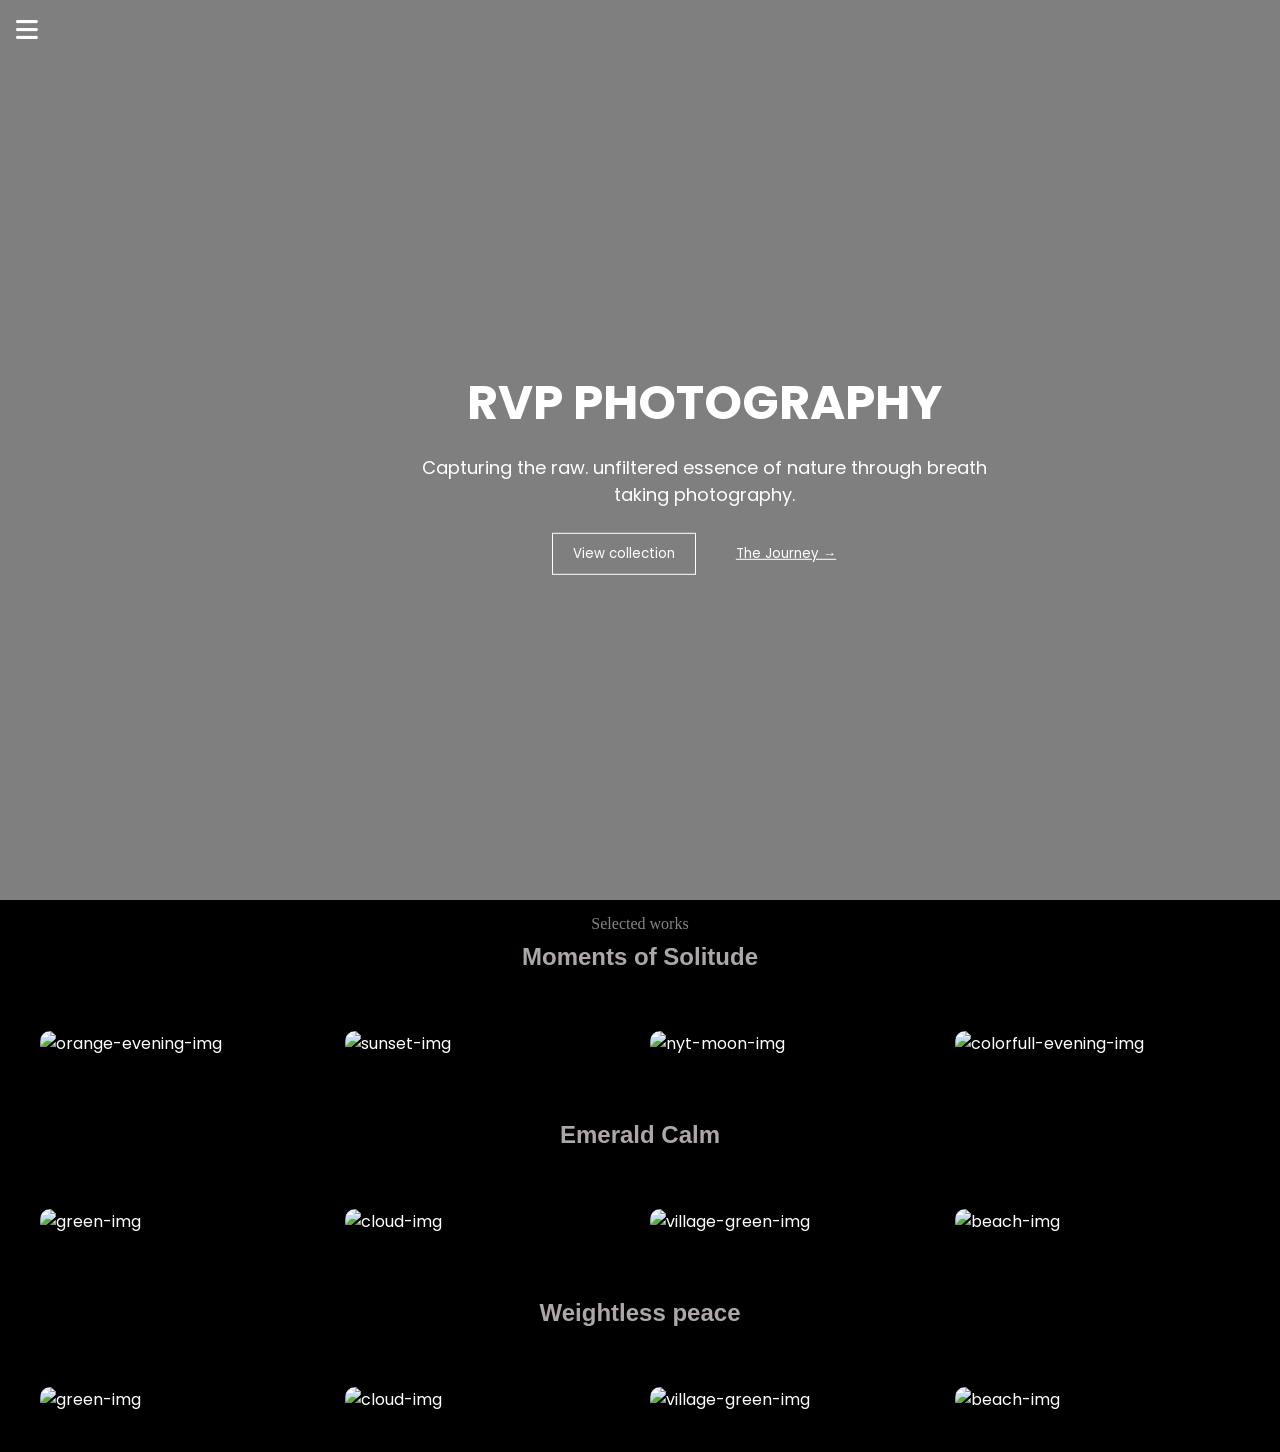
==== photogrphy.html @ ff868e79 "first commit" ====
<!DOCTYPE html>
<html lang="en">
<head>
    <meta charset="UTF-8">
    <meta name="viewport" content="width=device-width, initial-scale=1.0">
    <title>Photos lab</title>
    <link rel="stylesheet" href="photography.css">
    <link rel="preconnect" href="https://fonts.googleapis.com" />
    <link rel="preconnect" href="https://fonts.gstatic.com" crossorigin />
    <link
      href="https://fonts.googleapis.com/css2?family=Poppins&display=swap"
      rel="stylesheet"
    />
    <link
      rel="stylesheet"
      href="https://cdnjs.cloudflare.com/ajax/libs/font-awesome/6.4.0/css/all.min.css"
    />
</head>
<body>
    <div class="home">
        <div class="home-txt">
            <!-- <p class="fav">THE SILENT WILDERNESS</p> -->
            <h1>RVP PHOTOGRAPHY</h1>
            <P>Capturing the raw. unfiltered essence of nature through breath taking photography.</P>
            <div class="home-btns">
                <button class="btn primary">View collection</button>
                <button class="btn secondary">The Journey →</button>
            </div>
        </div>
        <div class="main_box">
            <input type="checkbox" id="check" />
            <div class="btn_one">
                <label for="check" style="color: white">
                    <i class="fa-solid fa-bars"></i>
                </label>
            </div>
            <div class="sidebar_menu">
                <div class="logo">
                    <a href="#">RVP Studio</a>
                </div>

                <div class="btn_two">
                    <label for="check" style="color: grey">
                        <i class="fa-solid fa-xmark"></i>
                    </label>
                </div>

                <div class="menu">
                    <ul>
                        <li>
                            <i class="fa-solid fa-house"></i>
                            <a href="#">Home</a>
                        </li>
                        <li>
                            <i class="fa-solid fa-image"></i>
                            <a href="#">Gallery</a>
                        </li>
                        <li>
                            <i class="fa-solid fa-photo-film"></i>
                            <a href="#">Exhibits</a>
                        </li>
                        <li>
                            <i class="fa-solid fa-phone"></i>
                            <a href="#">Contact</a>
                        </li>
                        <li>
                            <i class="fa-regular fa-comments"></i>
                            <a href="#">Feedback</a>
                        </li>
                    </ul>
                </div>

                <div class="social_media">
                    <ul>
                    <a href="#"><i class="fa-brands fa-facebook"></i></i></a>
                    <a href="#"><i class="fa-brands fa-twitter"></i></a>
                    <a href="#"><i class="fa-brands fa-instagram"></i></i></a>
                    <a href="#"><i class="fa-brands fa-youtube"></i></a>
                    </ul>
                </div>
            </div>
        </div>
    </div>
    <div class="mid-txt">
        <p>Selected works</p>
        <h2>Moments of Solitude</h2>
    </div>
    <div class="gallery">
        <img src="main1.jpeg" alt="orange-evening-img">
        <img src="main.jpeg" alt="sunset-img">
        <img src="night.jpeg" alt="nyt-moon-img">
        <img src="evenings.jpeg" alt="colorfull-evening-img">
    </div>
    <div class="mid-txt">
        <h2>Emerald Calm</h2>
    </div>
    <div class="gallery">
        <img src="main2.jpeg" alt="green-img">
        <img src="flowers.jpeg" alt="cloud-img">
        <img src="villege.jpeg" alt="village-green-img">
        <img src="forest.jpeg" alt="beach-img">
    </div>
    <div class="mid-txt">
        <h2>Weightless peace</h2>
    </div>
    <div class="gallery">
        <img src="water4.jpeg" alt="green-img">
        <img src="water 1.jpeg" alt="cloud-img">
        <img src="water2.jpeg" alt="village-green-img">
        <img src="water3.jpeg" alt="beach-img">
    </div>
</body>
</html>
---- photography.css ----
* {
    margin: 0;
    padding: 0;
    font-family: 'Poppins', sans-serif;
}
.main_box {
    background-color: #0f1e24;
    /* height: 100vh; */
    /* background-size: center/cover; */
}
.btn_one i {
    color: white;
    font-size: 25px;
    font-weight: 700;
    position: absolute;
    left: 16px;
    line-height: 60px;
    cursor: pointer;
}
.sidebar_menu {
    position: fixed;
    left: -300px;
    height: 100vh;
    width: 250px;
    background-color: rgb(255, 255, 255, 0.1);
    box-shadow: 0 0 6px rgb(255, 255, 255, 0.5);
    transition: linear 0.3s;
}
.sidebar_menu .logo {
    position: absolute;
    width: 100%;
    height: 60px;
    line-height: 60px;
    box-shadow: 0 0 4px rgb(255, 255, 255, 0.5);
}
.sidebar_menu .logo a {
    position: absolute;
    left: 50px;
    color: white;
    text-decoration: none;
    font-size: 20px;
    font-weight: 500;
}
.sidebar_menu .btn_two i {
    color: gray;
    font-size: 20px;
    line-height: 40px;
    position: absolute;
    left: 220px;
    cursor: pointer;
    /* opacity: 0; */
}
.sidebar_menu .menu {
    position: absolute;
    width: 100%;
    top: 80px;
}
.sidebar_menu .menu li {
    margin-top: 6px;
    padding: 10px 20px;
}
.sidebar_menu .menu a, i {
    color: white;
    text-decoration: none;
    font-size: 20px;
}
.sidebar_menu .menu i {
    padding-right: 8px;
}
.sidebar_menu .social_media {
    color: white;
    opacity: 0.5;
    position: absolute;
    left: 25%;
    bottom: 20px;
}
.sidebar_menu .social_media i {
    color: white;
    opacity: 0.8;
    padding: 0 5px;
}

#check {
    display: none;
}
.sidebar_menu .menu li:hover {
    /* font-size: 30px; */
    box-shadow: 0 2px 4px rgb(255, 255, 255, 0.5);
    /* transition: cubic-bezier( 0.1, 0.1, 0.1, 1) 0.3s; */
    transition: ease-in 0.3s;
}
.btn_one i:hover {
    font-size: 30px;
    transition: ease-in 0.3s;
}
.btn_two i:hover {
    font-size: 27px;
    transition: ease-in 0.3s;
}
.sidebar_menu .social_media i:hover {
    opacity: 1;
    transform: scale(1.2);
    color: rgb(232, 230, 230);
}
#check:checked ~ .sidebar_menu {
    left: 0;
}
#check:checked ~ .sidebar_menu .btn_two i {
    opacity: 1;
}
#check:checked ~ .btn_one i {
    opacity: 0;
}
.home {
    height: 100vh;
    background: url(sunset1.jpeg) center/cover no-repeat;
    position: relative;
}
.home::before {
    content: "";
    position: absolute;
    inset: 0;
    background: rgba(0, 0, 0, 0.5);
}

/* CENTER CONTENT */
.home-txt {
    position: absolute;
    top: 50%;
    left: 55%; /* shifted because sidebar exists */
    transform: translate(-50%, -40%);
    text-align: center;
    color: white;
    max-width: 600px;
}

/* TEXT */
.home-txt h1 {
    font-size: 48px;
    margin-bottom: 15px;
}

.home-txt p {
    font-size: 18px;
    margin-bottom: 25px;
}

/* BUTTONS */
.home-btns {
    display: flex;
    gap: 20px;
    justify-content: center;
}

.btn {
    padding: 10px 20px;
    border: 1px solid white;
    background: transparent;
    color: white;
    cursor: pointer;
    transition: 0.3s;
}

.btn:hover {
    background: white;
    color: black;
}

.primary {
    border: 1px solid white;
}

.secondary {
    border: none;
    text-decoration: underline;
}

/* ===== GALLERY ===== */
.gallery {
    display: flex;
    gap: 20px;
    padding: 40px;
    background: black;
    justify-content: center;
    margin-bottom: 0;
    color: white;
}

.gallery img {
    margin-top: 10px;
    width: 300px;
    border-radius: 10px;
    transition: 0.3s;
}

.gallery img:hover {
    transition-duration: 700ms;
    transform: scale(1.05);
    transition-property: transform;
    transition-timing-function: cubic-bezier(0.4, 0, 0.2, 1);
}
.mid-txt {
    text-align: center;
    padding-top: 15px;
    color: rgb(173, 167, 167);
    background-color: black;
    font-family: 'Courier New', Courier, monospace;
}
.mid-txt p {
    color: rgb(136, 133, 128);
    font-family: Cambria, Cochin, Georgia, Times, 'Times New Roman', serif;
}
.mid-txt h2 {
    padding: 10px;
    font-family: 'Segoe UI', Tahoma, Geneva, Verdana, sans-serif;
}
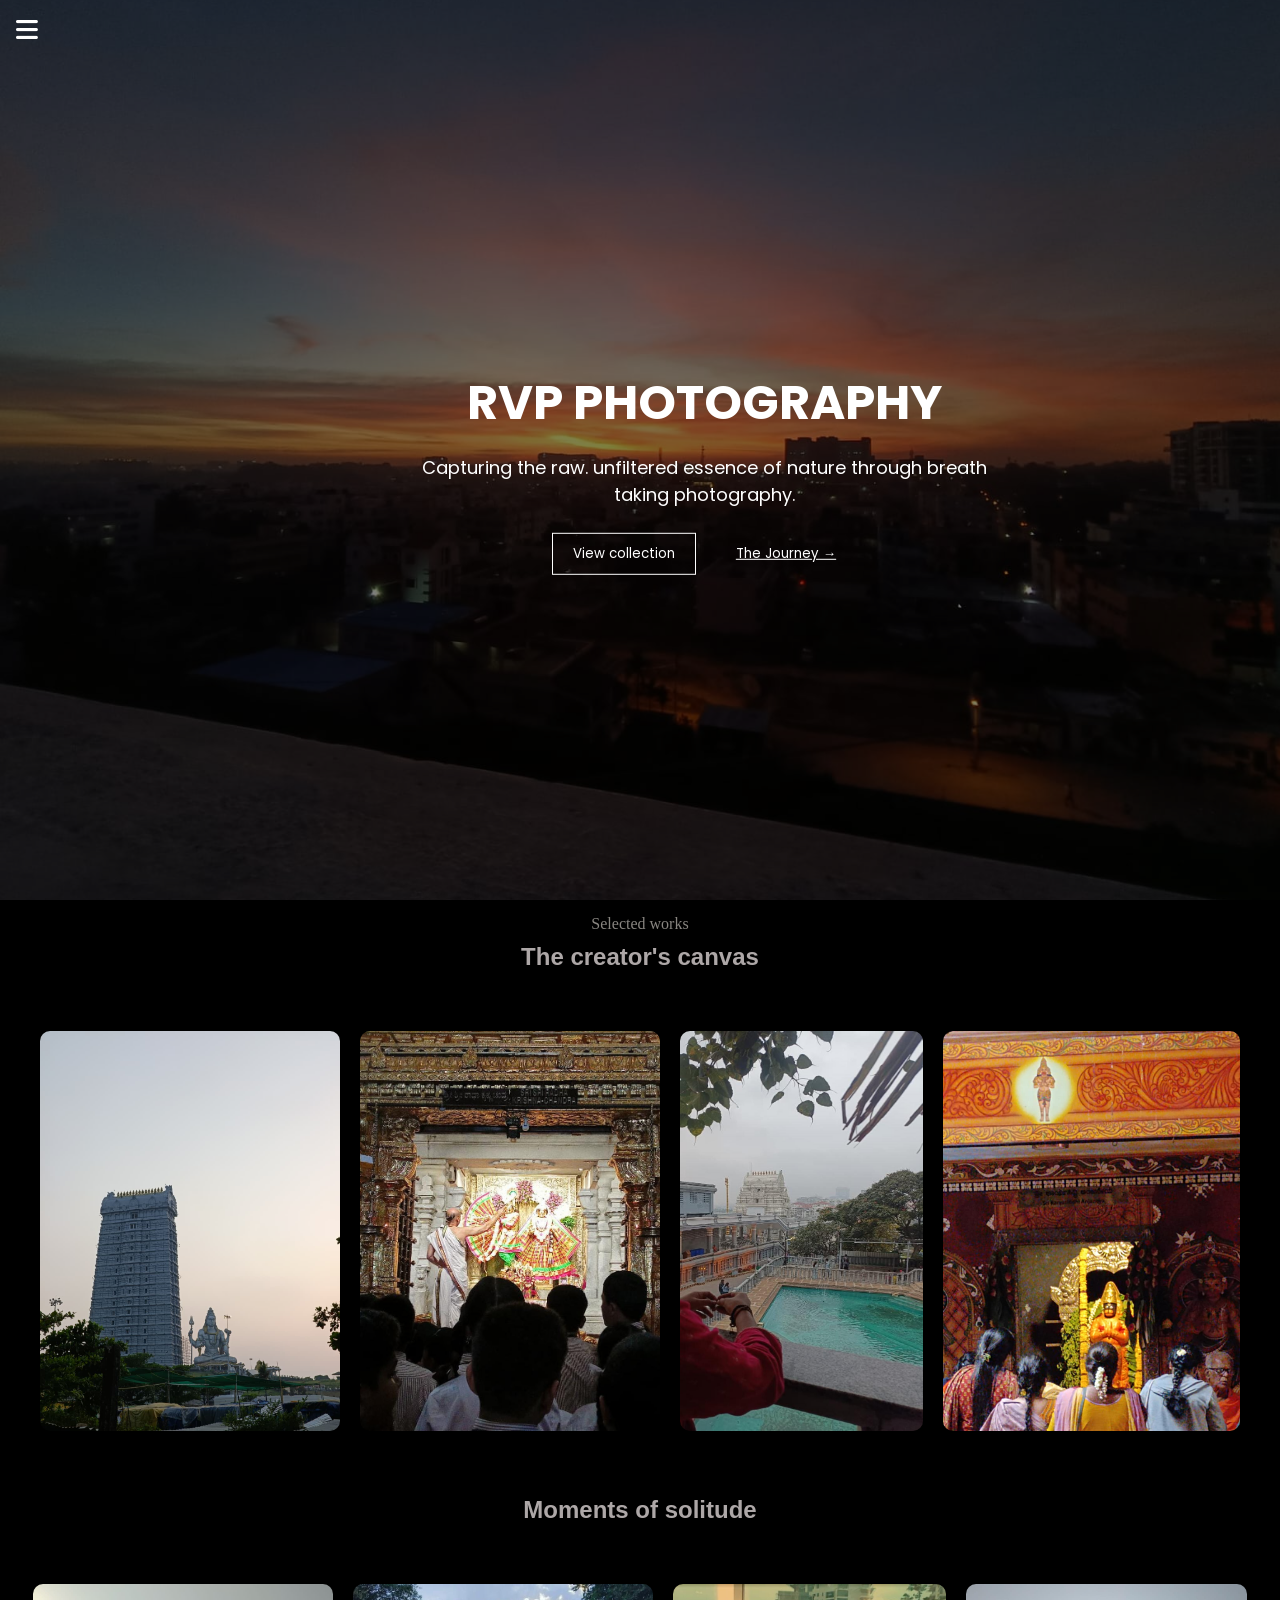
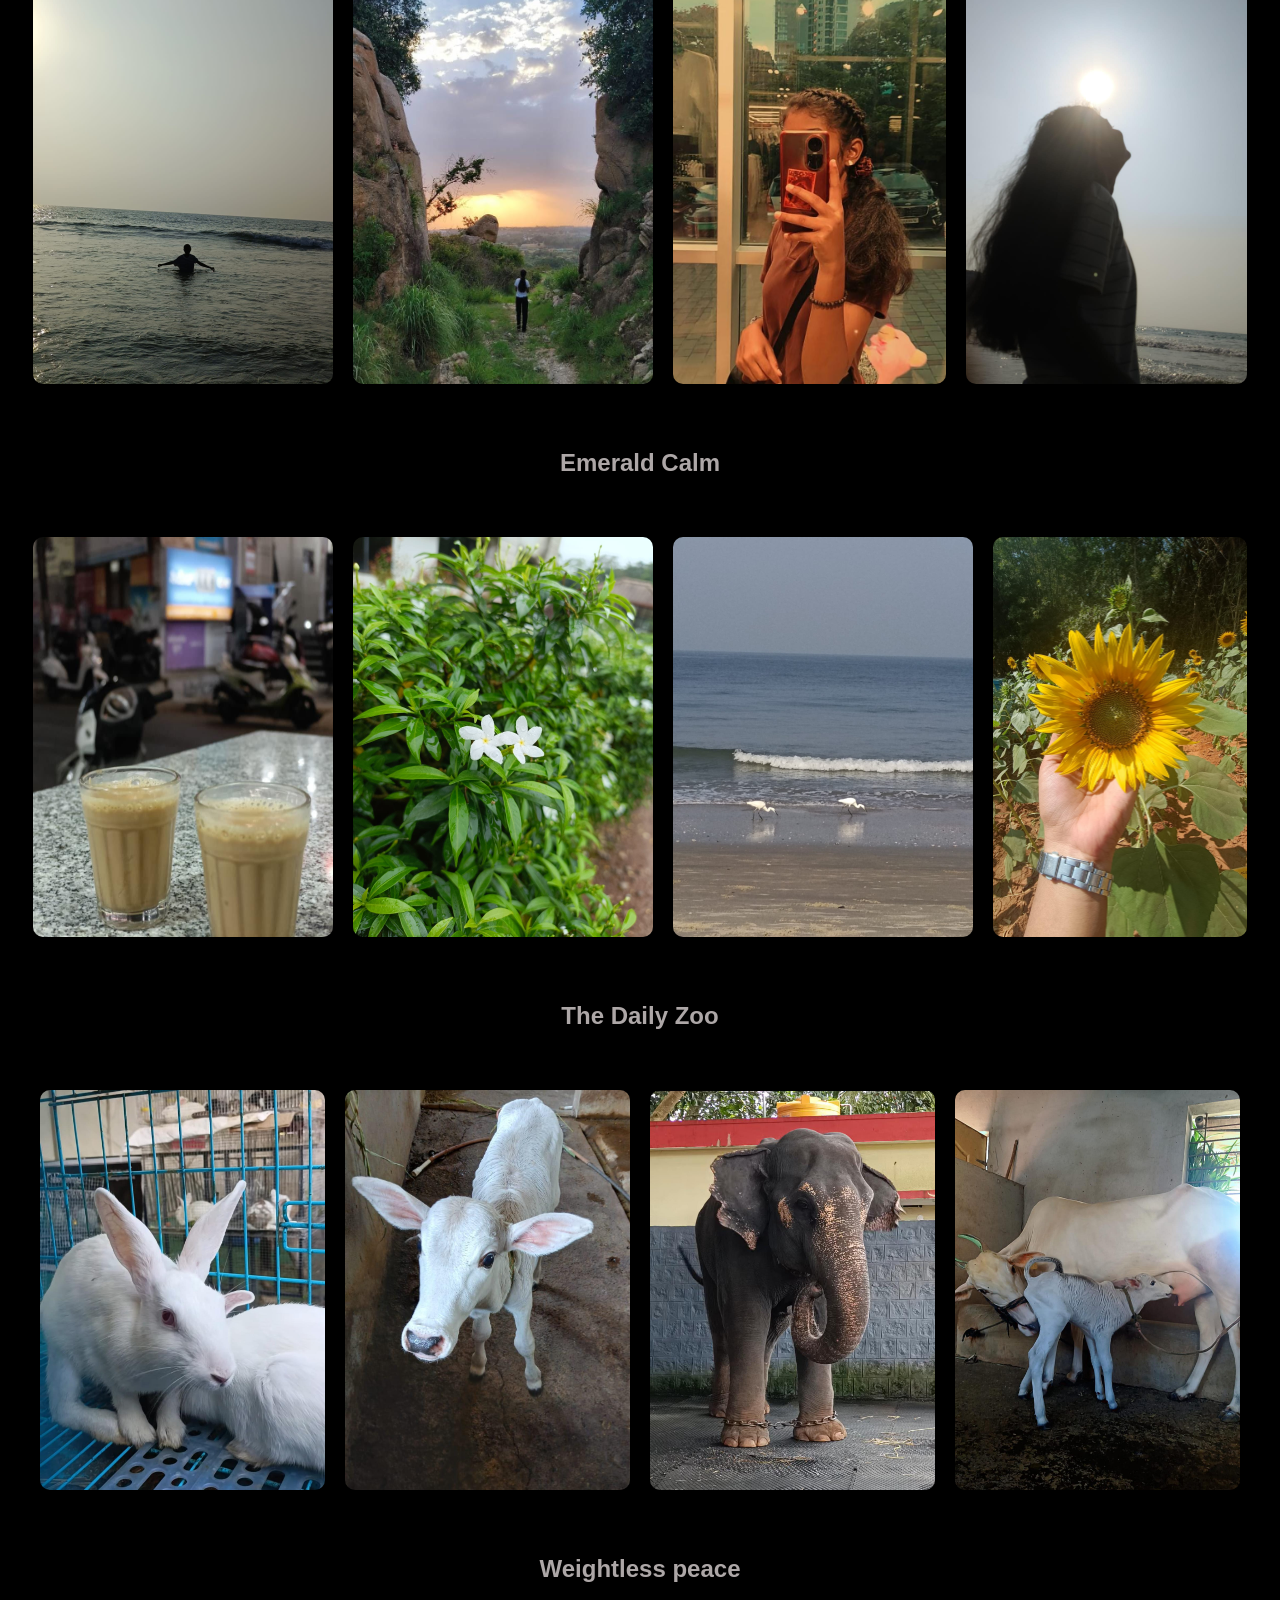
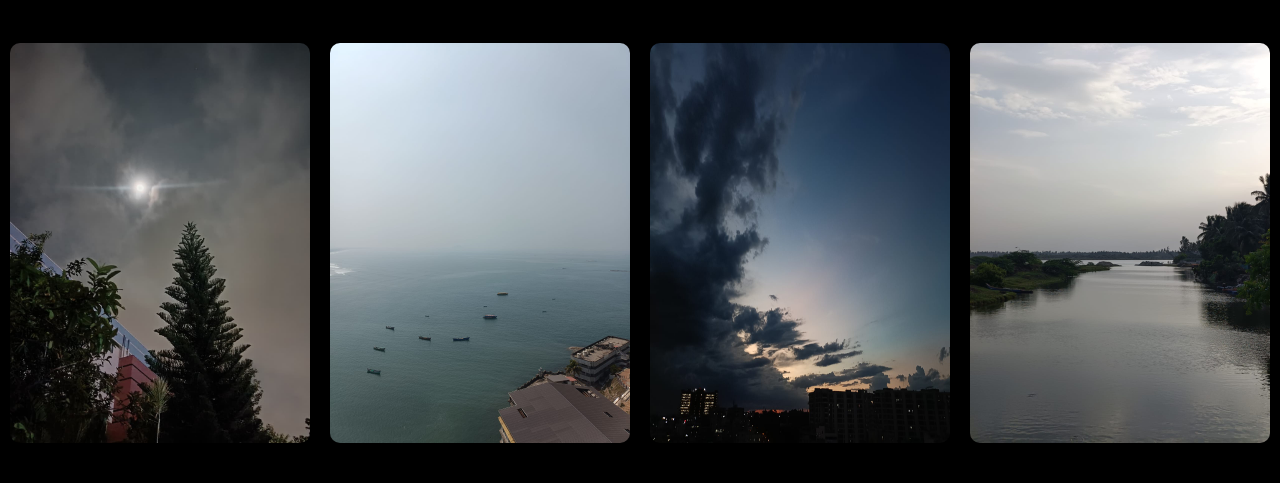
==== commit d8e491a0: "Add files via upload" ====
--- a/photogrphy.html
+++ b/photogrphy.html
@@ -83,31 +83,49 @@
     </div>
     <div class="mid-txt">
         <p>Selected works</p>
-        <h2>Moments of Solitude</h2>
+        <h2>The creator's canvas</h2>
     </div>
     <div class="gallery">
-        <img src="main1.jpeg" alt="orange-evening-img">
-        <img src="main.jpeg" alt="sunset-img">
-        <img src="night.jpeg" alt="nyt-moon-img">
-        <img src="evenings.jpeg" alt="colorfull-evening-img">
+        <img src="./assets/temple3.jpeg" alt="orange-evening-img">
+        <img src="./assets/radha1.jpeg" alt="sunset-img">
+        <img src="./assets/mee.jpeg" alt="nyt-moon-img">
+        <img src="./assets/god2.jpeg" alt="colorfull-evening-img">
+    </div>
+    <div class="mid-txt">
+        <h2>Moments of solitude</h2>
+    </div>
+    <div class="gallery">
+        <img src="./assets/mee8.jpeg" alt="green-img">
+        <img src="./assets/mee7.jpeg" alt="cloud-img">
+        <img src="./assets/mee3.jpeg" alt="village-green-img">
+        <img src="./assets/mee9.jpeg" alt="beach-img">
     </div>
     <div class="mid-txt">
         <h2>Emerald Calm</h2>
     </div>
     <div class="gallery">
-        <img src="main2.jpeg" alt="green-img">
-        <img src="flowers.jpeg" alt="cloud-img">
-        <img src="villege.jpeg" alt="village-green-img">
-        <img src="forest.jpeg" alt="beach-img">
+        <img src="./assets/tea1.jpeg" alt="cloud-img">
+        <img src="./assets/flowers.jpeg" alt="flowers-img">
+        <img src="./assets/water 1.jpeg" alt="my-img">
+        <img src="./assets/flower2.jpeg" alt="mee2-img">
+    </div>
+    <div class="mid-txt">
+        <h2>The Daily Zoo</h2>
+    </div>
+    <div class="gallery">
+        <img src="./assets/animal1.jpeg" alt="green-img">
+        <img src="./assets/animal2.jpeg" alt="cloud-img">
+        <img src="./assets/animal5.jpeg" alt="village-green-img">
+        <img src="./assets/animal4.jpeg" alt="beach-img">
     </div>
     <div class="mid-txt">
         <h2>Weightless peace</h2>
     </div>
     <div class="gallery">
-        <img src="water4.jpeg" alt="green-img">
-        <img src="water 1.jpeg" alt="cloud-img">
-        <img src="water2.jpeg" alt="village-green-img">
-        <img src="water3.jpeg" alt="beach-img">
+        <img src="./assets/mee5.jpeg" alt="green-img">
+        <img src="./assets/sea1.jpeg" alt="cloud-img">
+        <img src="./assets/evenings.jpeg" alt="village-green-img">
+        <img src="./assets/water3.jpeg" alt="beach-img">
     </div>
 </body>
 </html>
--- a/photography.css
+++ b/photography.css
@@ -113,7 +113,7 @@
 }
 .home {
     height: 100vh;
-    background: url(sunset1.jpeg) center/cover no-repeat;
+    background: url(./assets/sunset2.jpeg) center/cover no-repeat;
     position: relative;
 }
 .home::before {
@@ -189,6 +189,7 @@
 .gallery img {
     margin-top: 10px;
     width: 300px;
+    height: 400px;
     border-radius: 10px;
     transition: 0.3s;
 }
